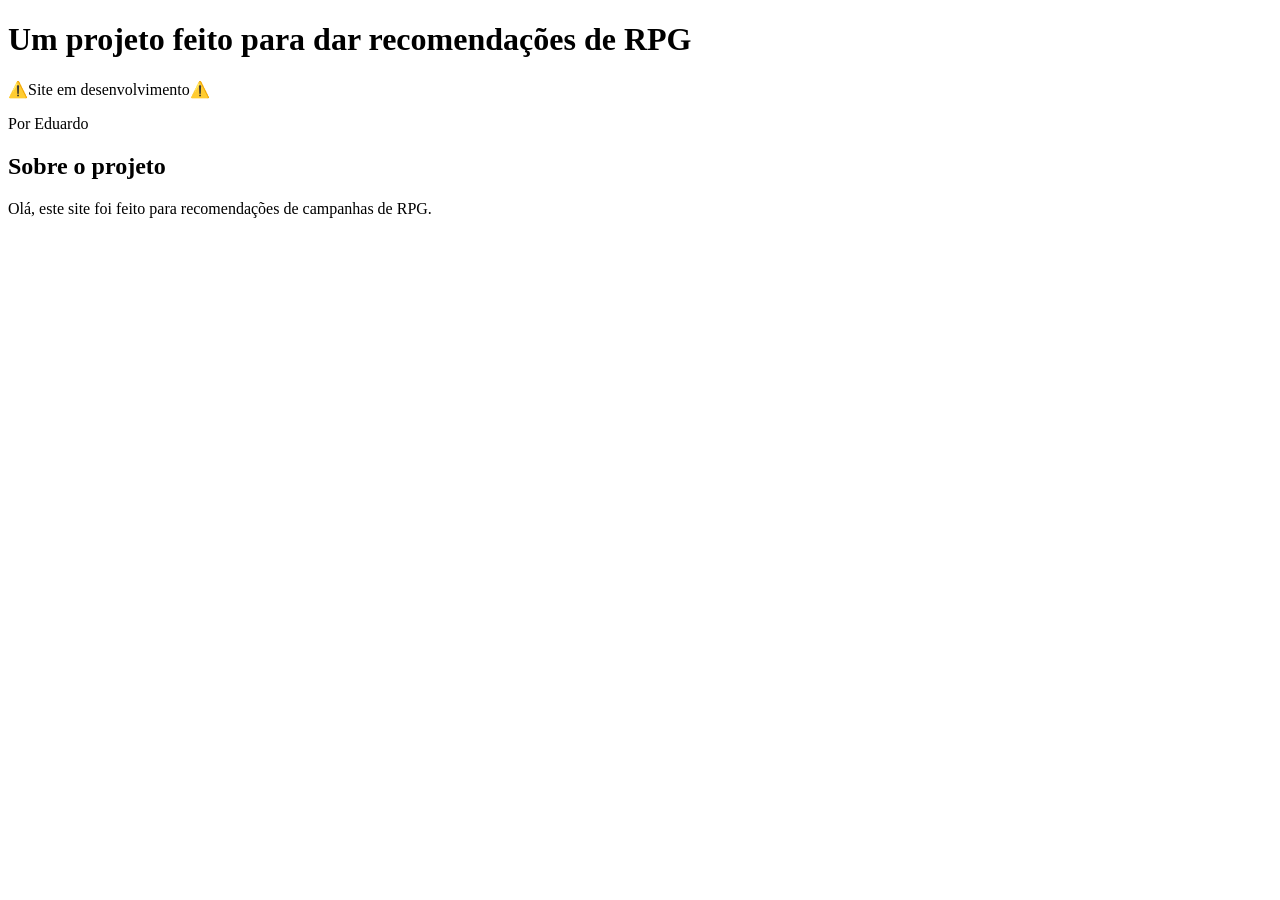
==== index.html @ 450ac84b "Primeiro commit" ====
<!DOCTYPE html>
<html lang="pt-BR">
<head>
    <meta charset="UTF-8">
    <meta name="viewport" content="width=device-width, initial-scale=1.0">
    <title>Toca do Dragão</title>
    <link rel="stylesheet" href="./assets/css/style.css">
</head>
<body>
    <h1>Um projeto feito para dar recomendações de RPG</h1>
    <p class="texto">⚠️Site em desenvolvimento⚠️</p>
    <p>Por Eduardo</p>
    <h2 class="texto">Sobre o projeto</h2>
    <p>Olá, este site foi feito para recomendações de campanhas de RPG.</p>
</body>
</html>
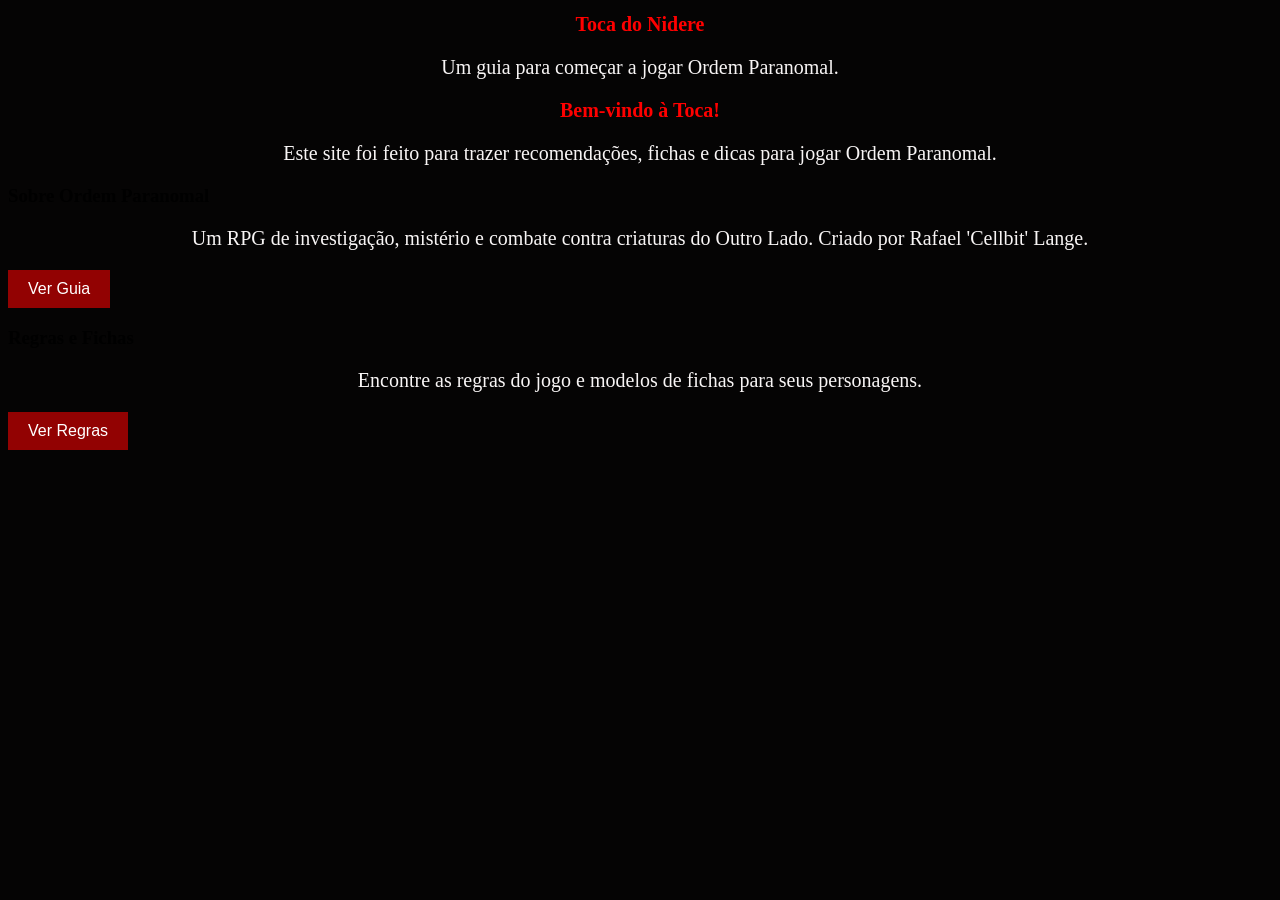
==== commit ae91889b: "Pagina em html sobre rpg" ====
--- a/index.html
+++ b/index.html
@@ -3,14 +3,32 @@
 <head>
     <meta charset="UTF-8">
     <meta name="viewport" content="width=device-width, initial-scale=1.0">
-    <title>Toca do Dragão</title>
+    <title>Toca do Nidere</title>
     <link rel="stylesheet" href="./assets/css/style.css">
 </head>
 <body>
-    <h1>Um projeto feito para dar recomendações de RPG</h1>
-    <p class="texto">⚠️Site em desenvolvimento⚠️</p>
-    <p>Por Eduardo</p>
-    <h2 class="texto">Sobre o projeto</h2>
-    <p>Olá, este site foi feito para recomendações de campanhas de RPG.</p>
+    <header>
+        <h1 class="texto">Toca do Nidere</h1>
+        <p>Um guia para começar a jogar Ordem Paranomal.</p>
+    </header>
+
+    <main>
+        <section>
+            <h2 class="texto">Bem-vindo à Toca!</h2>
+            <p>Este site foi feito para trazer recomendações, fichas e dicas para jogar Ordem Paranomal.</p>
+        </section>
+        <section class="cards-container">
+            <article class="card">
+                <h3>Sobre Ordem Paranomal</h3>
+                <p>Um RPG de investigação, mistério e combate contra criaturas do Outro Lado. Criado por Rafael 'Cellbit' Lange.</p>
+                <button>Ver Guia</button>
+            </article>
+
+            <article class="card">
+                <h3>Regras e Fichas</h3>
+                <p>Encontre as regras do jogo e modelos de fichas para seus personagens.</p>
+                <button>Ver Regras</button>
+        </section>
+    </main>
 </body>
 </html>
--- a/assets/css/style.css
+++ b/assets/css/style.css
@@ -0,0 +1,32 @@
+body {
+    background-color: #050404;
+}
+.texto{
+    font-size: 20px;
+    color: #ff0000;
+    text-align: center;
+}
+h1{
+    font-size: 50px;
+    color: #920202;
+    text-align: center;
+}
+h2{
+    font-size: 30px;
+    color: #ffffff;
+
+}
+p{
+    font-size: 20px;
+    color: #f8f5f5;
+    text-align: center;
+}
+button {
+    background-color: #920202;
+    color: #ffffff;
+    border: none;
+    padding: 10px 20px;
+    font-size: 16px;
+    cursor: pointer;
+    align-items: center;
+}
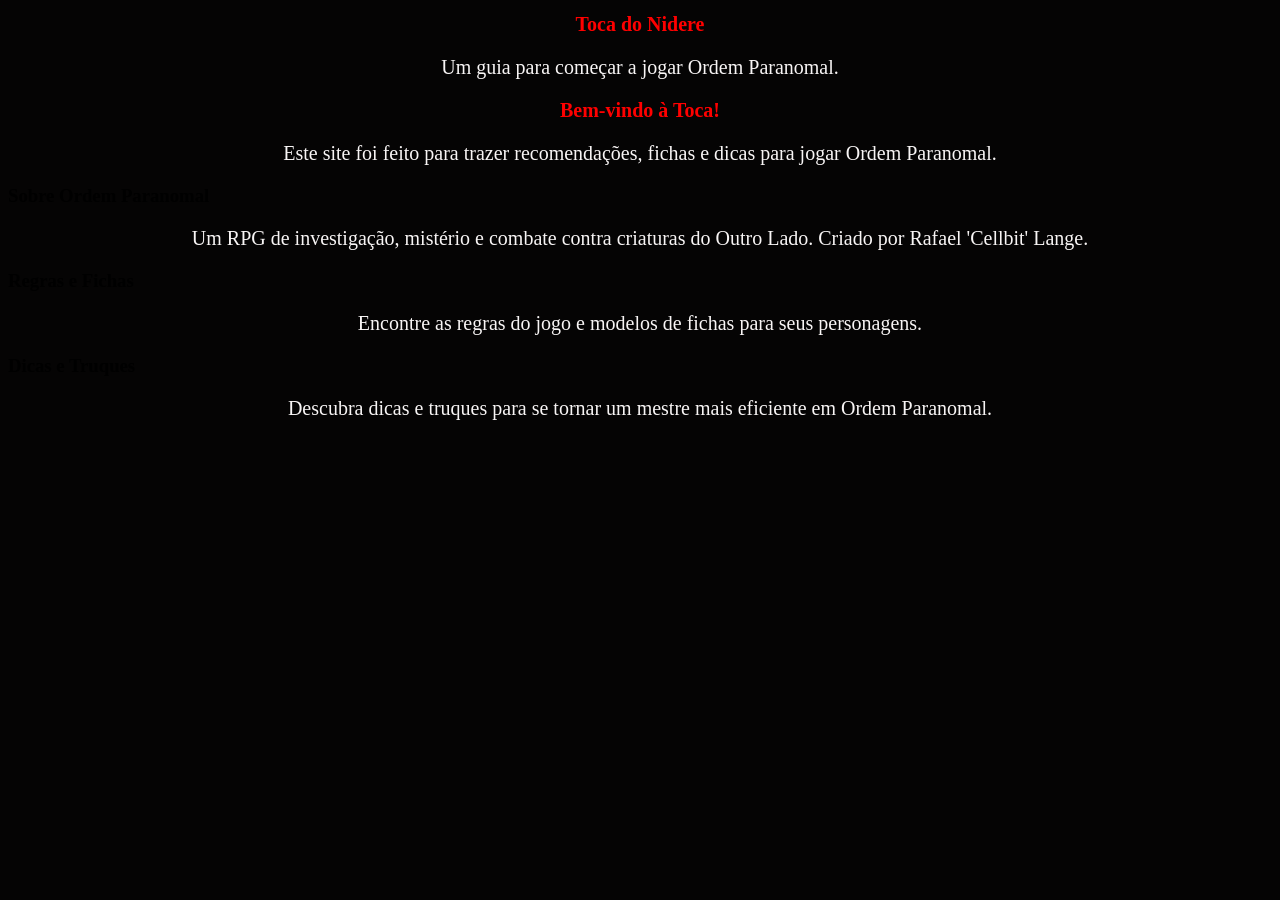
==== commit 2f7fc6f7: "Dicas e truques" ====
--- a/index.html
+++ b/index.html
@@ -21,13 +21,17 @@
             <article class="card">
                 <h3>Sobre Ordem Paranomal</h3>
                 <p>Um RPG de investigação, mistério e combate contra criaturas do Outro Lado. Criado por Rafael 'Cellbit' Lange.</p>
-                <button>Ver Guia</button>
             </article>
 
             <article class="card">
                 <h3>Regras e Fichas</h3>
                 <p>Encontre as regras do jogo e modelos de fichas para seus personagens.</p>
-                <button>Ver Regras</button>
+            </article>
+
+            <article class="card">
+                <h3>Dicas e Truques</h3>
+                <p>Descubra dicas e truques para se tornar um mestre mais eficiente em Ordem Paranomal.</p>
+            </article>
         </section>
     </main>
 </body>
--- a/assets/css/style.css
+++ b/assets/css/style.css
@@ -29,4 +29,4 @@
     font-size: 16px;
     cursor: pointer;
     align-items: center;
-}+} 
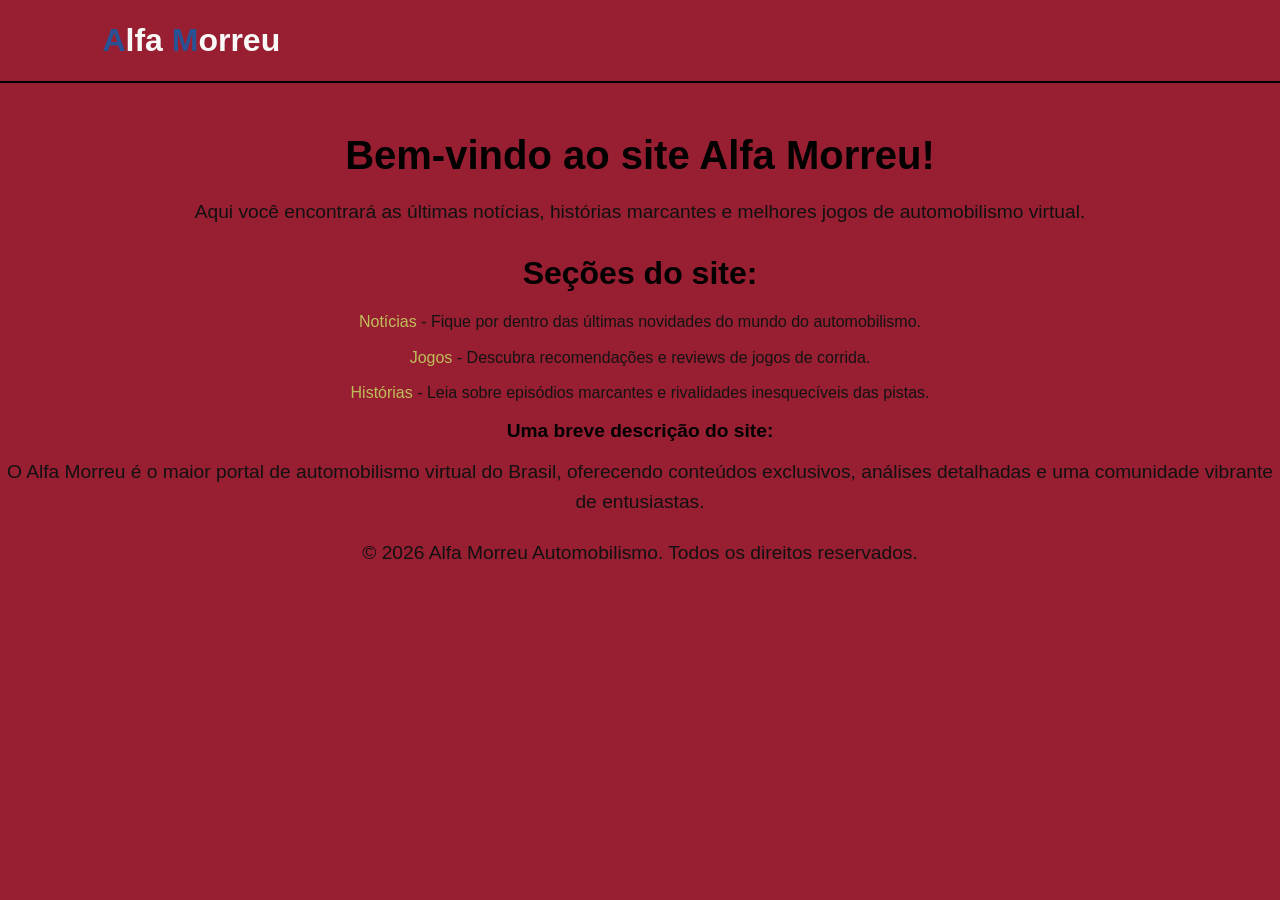
==== commit 32e1fdb9: "Desenvolvimento do Site" ====
--- a/index.html
+++ b/index.html
@@ -1,38 +1,35 @@
 <!DOCTYPE html>
-<html lang="pt-BR">
+<html lang="pt-br">
 <head>
     <meta charset="UTF-8">
     <meta name="viewport" content="width=device-width, initial-scale=1.0">
-    <title>Toca do Nidere</title>
+    <title>Alfa Morreu - Automobilismo</title>
     <link rel="stylesheet" href="./assets/css/style.css">
 </head>
 <body>
     <header>
-        <h1 class="texto">Toca do Nidere</h1>
-        <p>Um guia para começar a jogar Ordem Paranomal.</p>
+        <div class="logo">
+            <span>A</span>lfa <span>M</span>orreu
+        </div>
     </header>
 
     <main>
-        <section>
-            <h2 class="texto">Bem-vindo à Toca!</h2>
-            <p>Este site foi feito para trazer recomendações, fichas e dicas para jogar Ordem Paranomal.</p>
+        <section id="index.html">
+            <h1>Bem-vindo ao site Alfa Morreu!</h1>
+            <p>Aqui você encontrará as últimas notícias, histórias marcantes e melhores
+    jogos de automobilismo virtual.</p>
         </section>
-        <section class="cards-container">
-            <article class="card">
-                <h3>Sobre Ordem Paranomal</h3>
-                <p>Um RPG de investigação, mistério e combate contra criaturas do Outro Lado. Criado por Rafael 'Cellbit' Lange.</p>
-            </article>
-
-            <article class="card">
-                <h3>Regras e Fichas</h3>
-                <p>Encontre as regras do jogo e modelos de fichas para seus personagens.</p>
-            </article>
-
-            <article class="card">
-                <h3>Dicas e Truques</h3>
-                <p>Descubra dicas e truques para se tornar um mestre mais eficiente em Ordem Paranomal.</p>
-            </article>
-        </section>
+        <h2>Seções do site:</h2>
+        <ul>
+            <li><a href="noticias.html">Notícias</a> - Fique por dentro das últimas novidades do mundo do automobilismo.</li>
+            <li><a href="jogos.html">Jogos</a> - Descubra recomendações e reviews de jogos de corrida.</li>
+            <li><a href="historias.html">Histórias</a> - Leia sobre episódios marcantes e rivalidades inesquecíveis das pistas.</li>
+        </ul>
+        <h4>Uma breve descrição do site:</h4>
+        <p>O Alfa Morreu é o maior portal de automobilismo virtual do Brasil, oferecendo conteúdos exclusivos, análises detalhadas e uma comunidade vibrante de entusiastas.</p>
     </main>
+    <footer>
+        <p>&copy; 2026 Alfa Morreu Automobilismo. Todos os direitos reservados.</p>
+    </footer>
 </body>
 </html>
--- a/assets/css/style.css
+++ b/assets/css/style.css
@@ -1,32 +1,116 @@
+* {
+    margin: 0;
+    padding: 0;
+    box-sizing: border-box;
+}
 body {
-    background-color: #050404;
+    font-family: Arial, helvetica, sans-serif;
+    background-color: #981e32;
+    color: #131313;
+    line-height: 1.6;
 }
-.texto{
-    font-size: 20px;
-    color: #ff0000;
+header {
+    background-color: #981e32;
+    color: #fff;
+    padding: 15px 8%; /* Junta o padding superior/inferior com o lateral */
+    display: flex; /* Permite alinhar a logo e o menu lado a lado */
+    align-items: center;
+    justify-content: space-between;
+    border-bottom: 2px solid #000000;
+    position: sticky;
+    top: 0;
+    z-index: 10;
+}
+.nomedaclasse {
+    background-color: #fff;
+    border: 1px solid #ddd;
+    padding: 20px;
+    margin: 20px;
+    border-radius: 20px;
+    border-color: #ffb765;
+}
+h1 {
+    font-size: 2.5rem;
+    margin-bottom: 10px;
+    color: #000000;
     text-align: center;
 }
-h1{
-    font-size: 50px;
-    color: #920202;
+h2 {
+    font-size: 2rem;
+    margin-bottom: 10px;
+    color: #000000;
     text-align: center;
 }
-h2{
-    font-size: 30px;
-    color: #ffffff;
-
-}
-p{
-    font-size: 20px;
-    color: #f8f5f5;
+h3 {
+    font-size: 1.5rem;
+    margin-bottom: 10px;
+    color: #000000;
     text-align: center;
 }
-button {
-    background-color: #920202;
-    color: #ffffff;
-    border: none;
-    padding: 10px 20px;
-    font-size: 16px;
-    cursor: pointer;
+h4 {
+    font-size: 1.2rem;
+    margin-bottom: 10px;
+    color: #000000;
+    text-align: center;
+}
+p {
+    font-size: 1.2rem;
+    margin-bottom: 20px;
+    color: #111111;
+    text-align: center;
+    
+}
+.card {
+    background-color: #f9f9f8;
+    border: 1px solid #ddd;
+    padding: 20px;
+    margin: 20px;
+    border-radius: 20px;
+    border-color: #ffb765;
+    text-align: center;
+}
+.logo {
+    font-size: 2rem;
+    font-weight: bold;
+    color: #f9f9f8;
+}
+span {
+    color: #295294;
+}
+main {
+    padding-top: 40px; /* Aumente esse valor se ainda ficar coberto */
+}
+html {
+    scroll-padding-top: 180px; /* Compensa a altura exata do header */
+}
+img {
+    max-width: 100%;
+    height: auto;
+    display: block;
+    margin: 0 auto;
     align-items: center;
-} +    border-radius: 20px;
+}
+ul {
+    list-style-type: none;
+    padding: 0;
+    text-align: center;
+}
+li {
+    margin-bottom: 10px;
+    text-align: center;
+}
+a {
+    text-decoration: none;
+    color: #bebe59;
+    transition: color 0.3s ease;
+    text-align: center;
+}
+.video-container {
+    margin-top: 15px;
+    border-radius: 10px;
+    overflow: hidden;
+    max-width: 800px;
+    margin-left: auto;
+    margin-right: auto;
+}
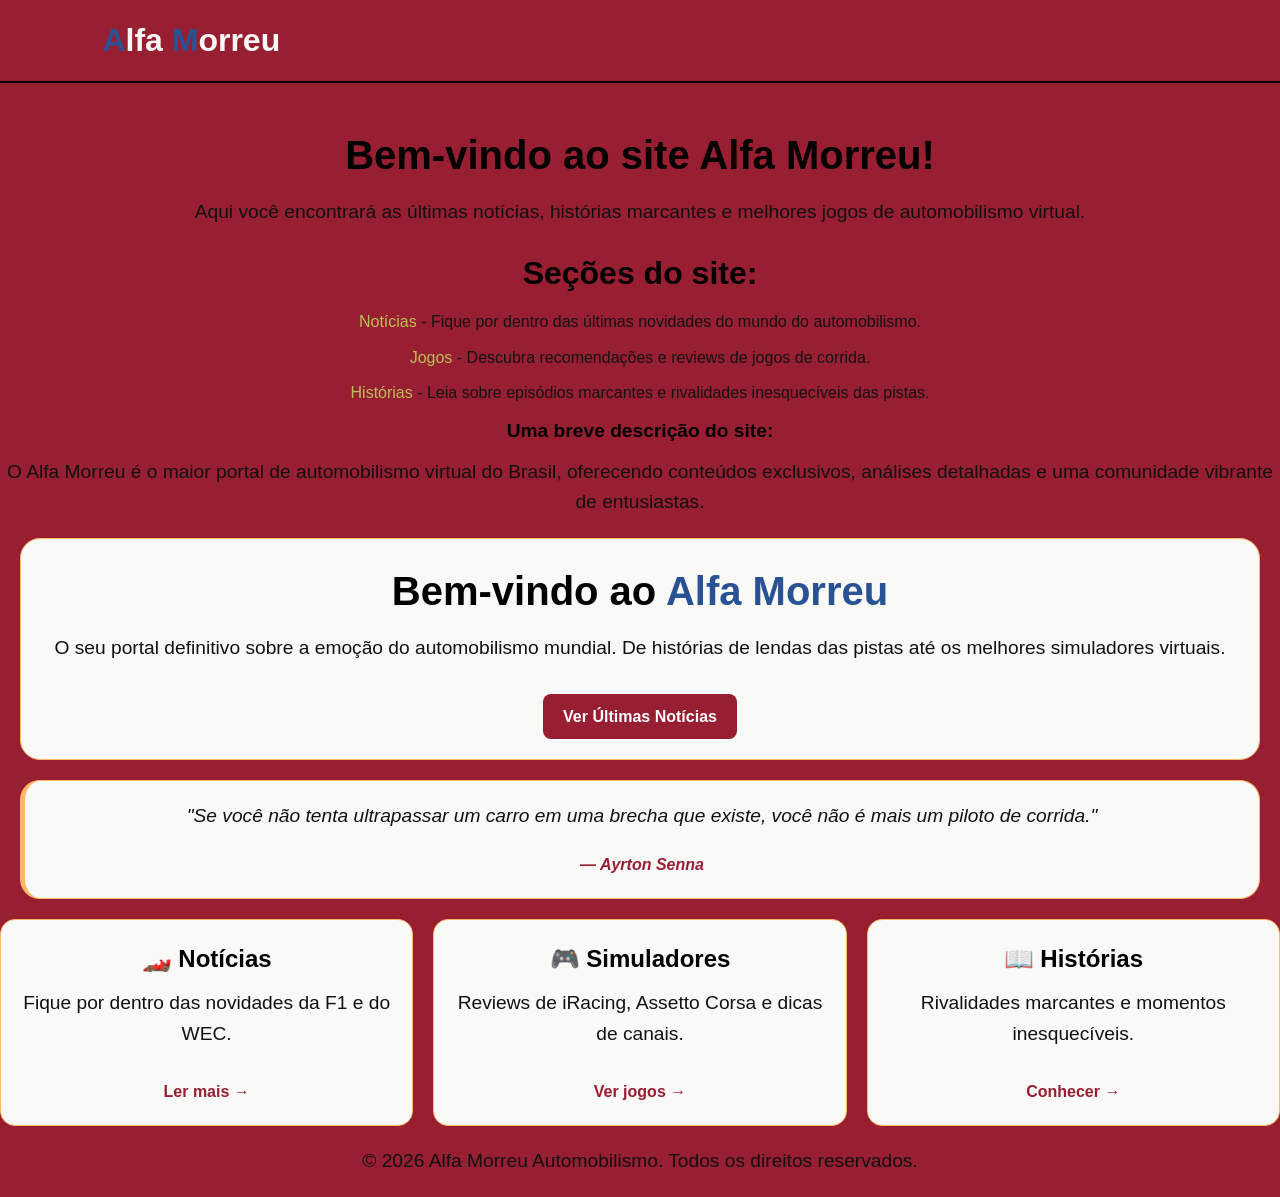
==== commit 981fa43a: "index" ====
--- a/index.html
+++ b/index.html
@@ -27,7 +27,38 @@
         </ul>
         <h4>Uma breve descrição do site:</h4>
         <p>O Alfa Morreu é o maior portal de automobilismo virtual do Brasil, oferecendo conteúdos exclusivos, análises detalhadas e uma comunidade vibrante de entusiastas.</p>
-    </main>
+    <!-- Banner de Entrada -->
+    <section class="hero card">
+        <h1>Bem-vindo ao <span>Alfa Morreu</span></h1>
+        <p>O seu portal definitivo sobre a emoção do automobilismo mundial. De histórias de lendas das pistas até os melhores simuladores virtuais.</p>
+        <a href="noticias.html" class="btn-destaque">Ver Últimas Notícias</a>
+    </section>
+
+    <!-- Frase Marcante -->
+    <section class="citacao card">
+        <p><em>"Se você não tenta ultrapassar um carro em uma brecha que existe, você não é mais um piloto de corrida."</em></p>
+        <span>— Ayrton Senna</span>
+    </section>
+
+    <!-- Atalhos para as seções -->
+    <section class="grid-categorias">
+        <div class="card-categoria">
+            <h3>🏎️ Notícias</h3>
+            <p>Fique por dentro das novidades da F1 e do WEC.</p>
+            <a href="noticias.html">Ler mais →</a>
+        </div>
+        <div class="card-categoria">
+            <h3>🎮 Simuladores</h3>
+            <p>Reviews de iRacing, Assetto Corsa e dicas de canais.</p>
+            <a href="jogos.html">Ver jogos →</a>
+        </div>
+        <div class="card-categoria">
+            <h3>📖 Histórias</h3>
+            <p>Rivalidades marcantes e momentos inesquecíveis.</p>
+            <a href="historias.html">Conhecer →</a>
+        </div>
+    </section>
+</main>
     <footer>
         <p>&copy; 2026 Alfa Morreu Automobilismo. Todos os direitos reservados.</p>
     </footer>
--- a/assets/css/style.css
+++ b/assets/css/style.css
@@ -113,4 +113,74 @@
     max-width: 800px;
     margin-left: auto;
     margin-right: auto;
+}
+.noticias-destaque {
+    background-color: #f9f9f8;
+    border: 1px solid #ddd;
+    padding: 20px;
+    margin: 20px;
+    border-radius: 20px;
+    border-color: #ffb765;
+    text-align: center;
+}
+/* Estilo do Botão Principal */
+.btn-destaque {
+    display: inline-block;
+    background-color: #981e32;
+    color: #ffffff;
+    padding: 10px 20px;
+    border-radius: 8px;
+    text-decoration: none;
+    font-weight: bold;
+    margin-top: 10px;
+    transition: background 0.3s;
+}
+
+.btn-destaque:hover {
+    background-color: #ffb765;
+    color: #000;
+}
+
+/* Estilo da Citação */
+.citacao {
+    border-left: 5px solid #ffb765;
+    font-style: italic;
+}
+
+.citacao span {
+    display: block;
+    margin-top: 10px;
+    font-weight: bold;
+    color: #981e32;
+}
+
+/* Grid de Atalhos */
+.grid-categorias {
+    display: flex;
+    gap: 20px;
+    justify-content: center;
+    flex-wrap: wrap;
+    margin: 20px 0;
+}
+
+.card-categoria {
+    background-color: #f9f9f8;
+    border: 1px solid #ffb765;
+    border-radius: 15px;
+    padding: 20px;
+    flex: 1;
+    min-width: 250px;
+    text-align: center;
+}
+
+.card-categoria a {
+    color: #981e32;
+    font-weight: bold;
+    text-decoration: none;
+    display: inline-block;
+    margin-top: 10px;
+}
+
+.card-categoria a:hover {
+    text-decoration: underline;
 }
